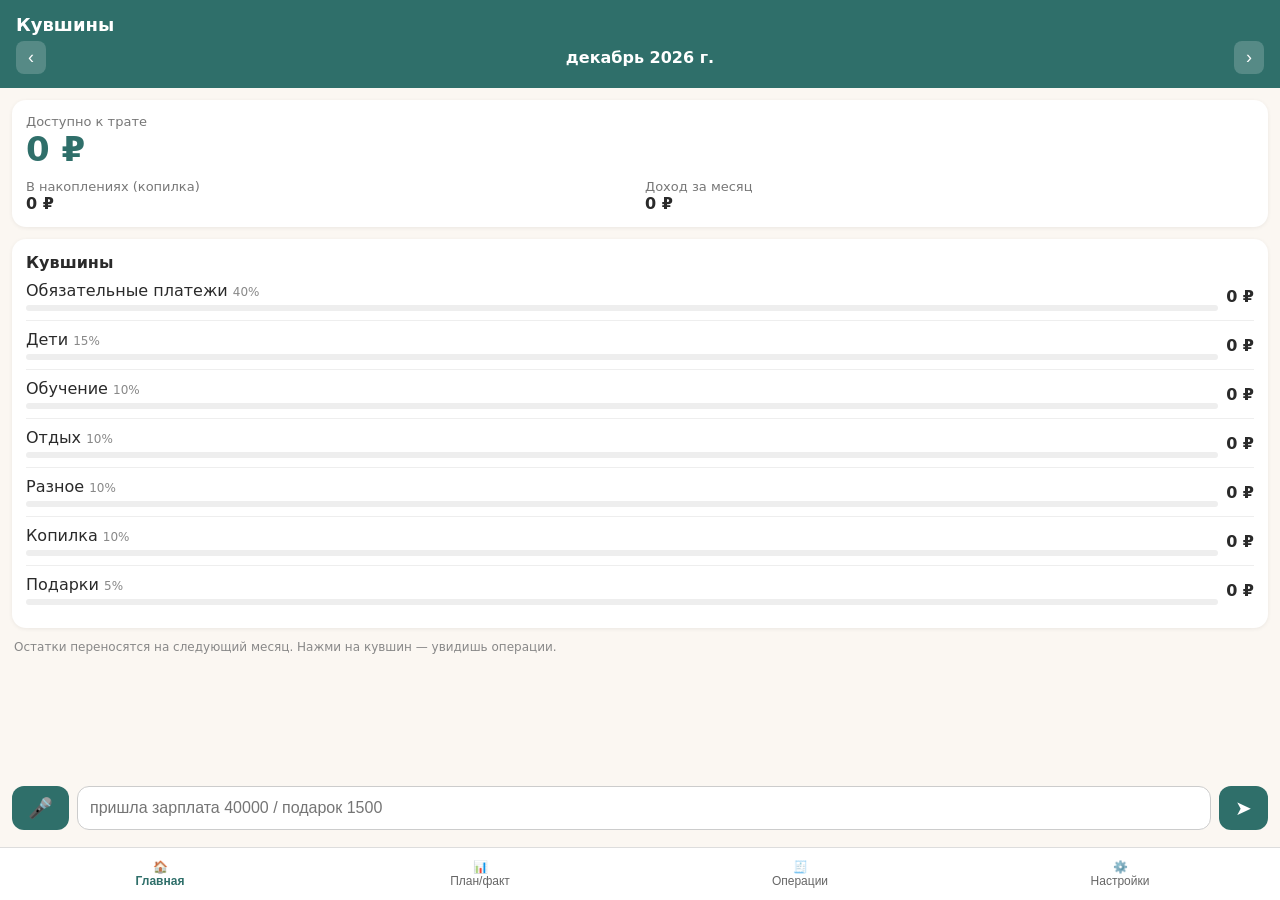
==== kuvshiny/index.html @ 6df821a7 "[agent] добавление: приложение Кувшины в /kuvshiny" ====
<!doctype html><html lang="ru"><head><meta charset="utf-8">
<meta name="viewport" content="width=device-width,initial-scale=1,viewport-fit=cover">
<meta name="theme-color" content="#2f6f6a"><link rel="manifest" href="manifest.json"><link rel="icon" href="icon.svg">
<title>Кувшины</title>
<style>
*{box-sizing:border-box}body{margin:0;font-family:system-ui,sans-serif;background:#fbf7f2;color:#2a2a2a;padding-bottom:150px}
header{background:#2f6f6a;color:#fff;padding:14px 16px}header h1{margin:0;font-size:18px}
.mon{display:flex;align-items:center;justify-content:space-between;margin-top:6px}.mon button{background:#ffffff30;color:#fff;border:0;border-radius:8px;padding:6px 12px;font-size:18px}
.card{background:#fff;border-radius:14px;margin:12px;padding:14px;box-shadow:0 1px 4px #0001}
.big{font-size:34px;font-weight:700}.lbl{color:#777;font-size:13px}.row{display:flex;justify-content:space-between;align-items:center;gap:8px;padding:9px 0;border-bottom:1px solid #eee}.row:last-child{border:0}
.neg{color:#c0392b}.pos{color:#2f6f6a}.two{display:flex;gap:10px}.two>div{flex:1}
.bar{height:6px;background:#eee;border-radius:3px;margin-top:5px;overflow:hidden}.bar i{display:block;height:100%;background:#2f6f6a}
nav{position:fixed;bottom:0;left:0;right:0;display:flex;background:#fff;border-top:1px solid #ddd;padding-bottom:env(safe-area-inset-bottom)}
nav button{flex:1;border:0;background:none;padding:12px 2px;font-size:12px;color:#666}nav button.on{color:#2f6f6a;font-weight:700}
.add{position:fixed;bottom:62px;left:0;right:0;display:flex;gap:8px;padding:8px 12px;background:#fbf7f2ee}
.add input{flex:1;padding:12px;border:1px solid #ccc;border-radius:12px;font-size:16px}.add button{border:0;border-radius:12px;padding:0 16px;font-size:20px;background:#2f6f6a;color:#fff}
.mic.rec{background:#c0392b}
input,select{font-size:16px;padding:9px;border:1px solid #ccc;border-radius:10px;width:100%}
.btn{background:#2f6f6a;color:#fff;border:0;border-radius:10px;padding:11px 16px;font-size:16px}.btn.g{background:#eee;color:#333}
.modal{position:fixed;inset:0;background:#0007;display:flex;align-items:flex-end;z-index:9}.modal>div{background:#fff;width:100%;border-radius:18px 18px 0 0;padding:16px;display:grid;gap:10px;max-height:90vh;overflow:auto}
.seg{display:flex;gap:6px}.seg button{flex:1}.small{font-size:12px;color:#888}.pct{width:70px;text-align:right}
.x{background:none;border:0;color:#c0392b;font-size:18px}
</style></head><body>
<header><h1>Кувшины</h1><div class="mon"><button onclick="mv(-1)">‹</button><b id="mname"></b><button onclick="mv(1)">›</button></div></header>
<main id="v"></main>
<div class="add"><button class="mic" id="mic" onclick="voice()">🎤</button><input id="q" placeholder="пришла зарплата 40000 / подарок 1500" onkeydown="if(event.key=='Enter')parse(this.value)"><button onclick="parse(q.value)">➤</button></div>
<nav id="nav"></nav><div id="m"></div>
<script>
const $=s=>document.querySelector(s);
const DEF={jars:[
{id:'must',name:'Обязательные платежи',pct:40,kw:['обязат','платеж','налог','коммунал','жкх','кредит','ипотек','связь','интернет']},
{id:'kids',name:'Дети',pct:15,kw:['дет','ребен','ребён','сын','дочь','школ','сад','кружок']},
{id:'learn',name:'Обучение',pct:10,kw:['обуч','курс','книг','учеб','вебинар']},
{id:'rest',name:'Отдых',pct:10,kw:['отдых','отпуск','кино','кафе','ресторан','поездк','путешеств']},
{id:'misc',name:'Разное',pct:10,kw:['разное','продукт','магазин','одежд','такси']},
{id:'piggy',name:'Копилка',pct:10,kw:['копилк','накоплен','отложи']},
{id:'gift',name:'Подарки',pct:5,kw:['подар','цвет','днюх','рожден']}],
sources:[{id:'s1',name:'Зарплата',planned:0},{id:'s2',name:'Фриланс',planned:0}],tx:[]};
let S=JSON.parse(localStorage.getItem('jars')||'null')||DEF;
const save=()=>localStorage.setItem('jars',JSON.stringify(S));
let tab='home',mo=new Date();mo.setDate(1);
const ym=d=>d.slice(0,7),cur=()=>mo.getFullYear()+'-'+String(mo.getMonth()+1).padStart(2,'0');
const f=n=>Math.round(n).toLocaleString('ru-RU')+' ₽';
const esc=s=>String(s||'').replace(/[&<>"]/g,c=>({'&':'&amp;','<':'&lt;','>':'&gt;','"':'&quot;'}[c]));
const jar=id=>S.jars.find(j=>j.id==id)||{name:'?'};
function mv(d){mo.setMonth(mo.getMonth()+d);render()}
function stats(){const m=cur(),r={};S.jars.forEach(j=>r[j.id]={bal:0,pin:0,out:0,planIn:0});
 S.tx.forEach(t=>{if(t.type=='in'){for(const k in t.alloc){if(!r[k])continue;r[k].bal+=t.alloc[k];if(ym(t.date)==m)r[k].pin+=t.alloc[k]}}
 else if(r[t.jar]){r[t.jar].bal-=t.amount;if(ym(t.date)==m)r[t.jar].out+=t.amount}});
 const pl=S.sources.reduce((a,s)=>a+(+s.planned||0),0);S.jars.forEach(j=>r[j.id].plan=pl*j.pct/100);
 r.plannedIncome=pl;return r}
function render(){$('#mname').textContent=mo.toLocaleDateString('ru-RU',{month:'long',year:'numeric'});
 $('#nav').innerHTML=[['home','🏠','Главная'],['pf','📊','План/факт'],['ops','🧾','Операции'],['set','⚙️','Настройки']].map(([k,i,t])=>`<button class="${tab==k?'on':''}" onclick="tab='${k}';render()">${i}<br>${t}</button>`).join('');
 $('#v').innerHTML=({home,pf,ops,set})[tab]()}
function home(){const s=stats();let av=0,sv=0;S.jars.forEach(j=>j.id=='piggy'?sv+=s[j.id].bal:av+=s[j.id].bal);
 const inc=S.tx.filter(t=>t.type=='in'&&ym(t.date)==cur()).reduce((a,t)=>a+t.amount,0);
 return `<div class="card"><div class="lbl">Доступно к трате</div><div class="big ${av<0?'neg':'pos'}">${f(av)}</div>
 <div class="two" style="margin-top:10px"><div><div class="lbl">В накоплениях (копилка)</div><b>${f(sv)}</b></div><div><div class="lbl">Доход за месяц</div><b>${f(inc)}</b></div></div></div>
 <div class="card"><b>Кувшины</b>${S.jars.map(j=>{const x=s[j.id],tot=x.bal+x.out;return `<div class="row" onclick="openJar('${j.id}')"><div style="flex:1">${esc(j.name)} <span class="small">${j.pct}%</span><div class="bar"><i style="width:${tot>0?Math.max(0,Math.min(100,x.bal/tot*100)):0}%"></i></div></div><b class="${x.bal<0?'neg':''}">${f(x.bal)}</b></div>`}).join('')}</div>
 <div class="small" style="margin:0 14px">Остатки переносятся на следующий месяц. Нажми на кувшин — увидишь операции.</div>`}
function pf(){const s=stats();let t={p:0,a:0,o:0};
 const rows=S.jars.map(j=>{const x=s[j.id];t.p+=x.plan;t.a+=x.pin;t.o+=x.out;return `<div class="row"><div style="flex:1"><b>${esc(j.name)}</b><div class="small">план ${f(x.plan)} · поступило ${f(x.pin)}</div><div class="bar"><i style="width:${x.pin>0?Math.min(100,x.out/x.pin*100):0}%;${x.out>x.pin?'background:#c0392b':''}"></i></div></div><div style="text-align:right"><div>потрачено</div><b class="${x.out>x.pin?'neg':''}">${f(x.out)}</b></div></div>`}).join('');
 const bySrc=S.sources.map(src=>{const a=S.tx.filter(t=>t.type=='in'&&t.source==src.id&&ym(t.date)==cur()).reduce((q,t)=>q+t.amount,0);return `<div class="row"><span>${esc(src.name)}</span><span class="small">план ${f(src.planned||0)}</span><b>${f(a)}</b></div>`}).join('');
 return `<div class="card"><b>Доходы: план и факт</b>${bySrc}<div class="row"><b>Итого</b><span class="small">план ${f(s.plannedIncome)}</span><b>${f(t.a)}</b></div></div><div class="card"><b>Кувшины: план и факт</b>${rows}<div class="row"><b>Итого потрачено</b><b>${f(t.o)}</b></div></div>
 <div class="small" style="margin:0 14px">План = плановый доход (в «Настройках») × процент кувшина.</div>`}
function opRow(t){const sg=t.type=='in'?'+':'−';return `<div class="row"><div style="flex:1"><b class="${t.type=='in'?'pos':''}">${sg}${f(t.amount)}</b> ${t.type=='in'?esc((S.sources.find(x=>x.id==t.source)||{}).name||''):esc(jar(t.jar).name)}<div class="small">${t.date} ${esc(t.note)}</div></div><button class="x" onclick="del('${t.id}')">✕</button></div>`}
function ops(){const l=S.tx.filter(t=>ym(t.date)==cur()).sort((a,b)=>b.date.localeCompare(a.date)||b.id.localeCompare(a.id));return `<div class="card">${l.map(opRow).join('')||'<div class="lbl">Операций за месяц нет. Напиши или скажи внизу.</div>'}</div>`}
function openJar(id){const l=S.tx.filter(t=>t.type=='out'&&t.jar==id).sort((a,b)=>b.date.localeCompare(a.date));$('#m').innerHTML=`<div class="modal" onclick="if(event.target==this)m.innerHTML=''"><div><b>${esc(jar(id).name)}</b>${l.map(opRow).join('')||'<div class="lbl">Расходов пока нет</div>'}<button class="btn g" onclick="m.innerHTML=''">Закрыть</button></div></div>`}
function del(id){if(!confirm('Удалить операцию?'))return;S.tx=S.tx.filter(t=>t.id!=id);save();m.innerHTML='';render()}
function set(){const sum=S.jars.reduce((a,j)=>a+(+j.pct||0),0);
 return `<div class="card"><b>Проценты по кувшинам</b><div class="small">Сумма: <b class="${sum==100?'pos':'neg'}">${sum}%</b> ${sum==100?'':'— должно быть 100'}. Меняются только для новых поступлений.</div>
 ${S.jars.map(j=>`<div class="row"><span>${esc(j.name)}</span><span><input class="pct" type="number" min="0" max="100" value="${j.pct}" onchange="setp('${j.id}',this.value)"> %</span></div>`).join('')}</div>
 <div class="card"><b>Источники дохода</b><div class="small">В поле справа — плановый доход в месяц (для «План»).</div>
 ${S.sources.map(s=>`<div class="row"><input value="${esc(s.name)}" onchange="srcn('${s.id}',this.value)"><input class="pct" style="width:100px" type="number" value="${s.planned||0}" onchange="srcp('${s.id}',this.value)"><button class="x" onclick="srcd('${s.id}')">✕</button></div>`).join('')}
 <button class="btn g" onclick="srca()">+ Источник</button></div>
 <div class="card"><b>Данные</b><div class="small">Хранятся только в телефоне. Сделай копию — на случай очистки браузера.</div><div class="two"><button class="btn g" onclick="exp()">Сохранить копию</button><button class="btn g" onclick="imp.click()">Загрузить</button></div><input id="imp" type="file" hidden onchange="impf(this.files[0])"></div>`}
function setp(id,v){S.jars.find(j=>j.id==id).pct=+v||0;save();render()}
function srcn(id,v){S.sources.find(s=>s.id==id).name=v;save()}
function srcp(id,v){S.sources.find(s=>s.id==id).planned=+v||0;save();render()}
function srcd(id){if(S.sources.length<2||!confirm('Удалить источник? Прошлые операции останутся.'))return;S.sources=S.sources.filter(s=>s.id!=id);save();render()}
function srca(){const n=prompt('Название источника');if(n){S.sources.push({id:'s'+Date.now(),name:n,planned:0});save();render()}}
function exp(){const a=document.createElement('a');a.href=URL.createObjectURL(new Blob([JSON.stringify(S)],{type:'application/json'}));a.download='kuvshiny-backup.json';a.click()}
function impf(fl){if(!fl)return;fl.text().then(t=>{try{const d=JSON.parse(t);if(d.jars&&d.tx){S=d;save();render()}}catch(e){alert('Файл не подходит')}})}
// ввод
function num(t){t=t.toLowerCase().replace(/(\d)[\s ](?=\d{3}\b)/g,'$1').replace(',','.');let m=t.match(/(\d+(?:\.\d+)?)\s*(тыс|к\b|k\b)?/);if(!m)return 0;let n=parseFloat(m[1]);if(m[2])n*=1000;return Math.round(n*100)/100}
function parse(text){text=(text||'').trim();if(!text)return;const l=text.toLowerCase(),amount=num(l);
 const isIn=/(пришл|получил|поступил|зарплат|аванс|доход|заработал|перевели|выплат)/.test(l);
 let src=S.sources.find(s=>l.includes(s.name.toLowerCase().slice(0,5)))||S.sources[0];
 let jr=S.jars.find(j=>j.kw&&j.kw.some(k=>l.includes(k)))||S.jars.find(j=>l.includes(j.name.toLowerCase().slice(0,5)))||S.jars.find(j=>j.id=='misc')||S.jars[0];
 let note=text.replace(/\d[\d\s.,]*(тыс[а-яё]*|₽|руб[а-яё]*|р(?![а-яё]))?/gi,'').trim();
 form({type:isIn?'in':'out',amount,source:src.id,jar:jr.id,note,date:new Date().toISOString().slice(0,10)})}
function form(t){$('#m').innerHTML=`<div class="modal"><div><b>Проверь и сохрани</b>
 <div class="seg"><button class="btn ${t.type=='out'?'':'g'}" onclick="T.type='out';form(T)">Расход</button><button class="btn ${t.type=='in'?'':'g'}" onclick="T.type='in';form(T)">Доход</button></div>
 <input id="fa" type="number" inputmode="decimal" placeholder="Сумма" value="${t.amount||''}" oninput="T.amount=+this.value">
 ${t.type=='in'?`<select onchange="T.source=this.value">${S.sources.map(s=>`<option value="${s.id}" ${s.id==t.source?'selected':''}>${esc(s.name)}</option>`).join('')}</select><div class="small">Сумма будет разделена по кувшинам по процентам.</div>`
 :`<select onchange="T.jar=this.value">${S.jars.map(j=>`<option value="${j.id}" ${j.id==t.jar?'selected':''}>${esc(j.name)}</option>`).join('')}</select>`}
 <input type="date" value="${t.date}" onchange="T.date=this.value"><input placeholder="Комментарий" value="${esc(t.note)}" oninput="T.note=this.value">
 <div class="two"><button class="btn g" onclick="m.innerHTML=''">Отмена</button><button class="btn" onclick="commit()">Сохранить</button></div></div></div>`;window.T=t}
function commit(){const t=T;if(!(t.amount>0)){alert('Укажи сумму');return}
 const sum=S.jars.reduce((a,j)=>a+j.pct,0)||1;
 if(t.type=='in'){t.alloc={};let rest=t.amount;S.jars.forEach((j,i)=>{const v=i==S.jars.length-1?rest:Math.round(t.amount*j.pct/sum*100)/100;t.alloc[j.id]=v;rest=Math.round((rest-v)*100)/100})}
 t.id=Date.now()+'';S.tx.push(t);save();m.innerHTML='';q.value='';tab='home';mo=new Date(t.date);mo.setDate(1);render()}
function voice(){const R=window.SpeechRecognition||window.webkitSpeechRecognition;if(!R){alert('Голосовой ввод не поддерживается. Нажми на поле и используй 🎤 на клавиатуре.');return}
 const r=new R();r.lang='ru-RU';$('#mic').classList.add('rec');r.onresult=e=>{q.value=e.results[0][0].transcript;parse(q.value)};r.onend=()=>$('#mic').classList.remove('rec');r.onerror=()=>$('#mic').classList.remove('rec');r.start()}
if('serviceWorker' in navigator)navigator.serviceWorker.register('sw.js');
render();
</script></body></html>
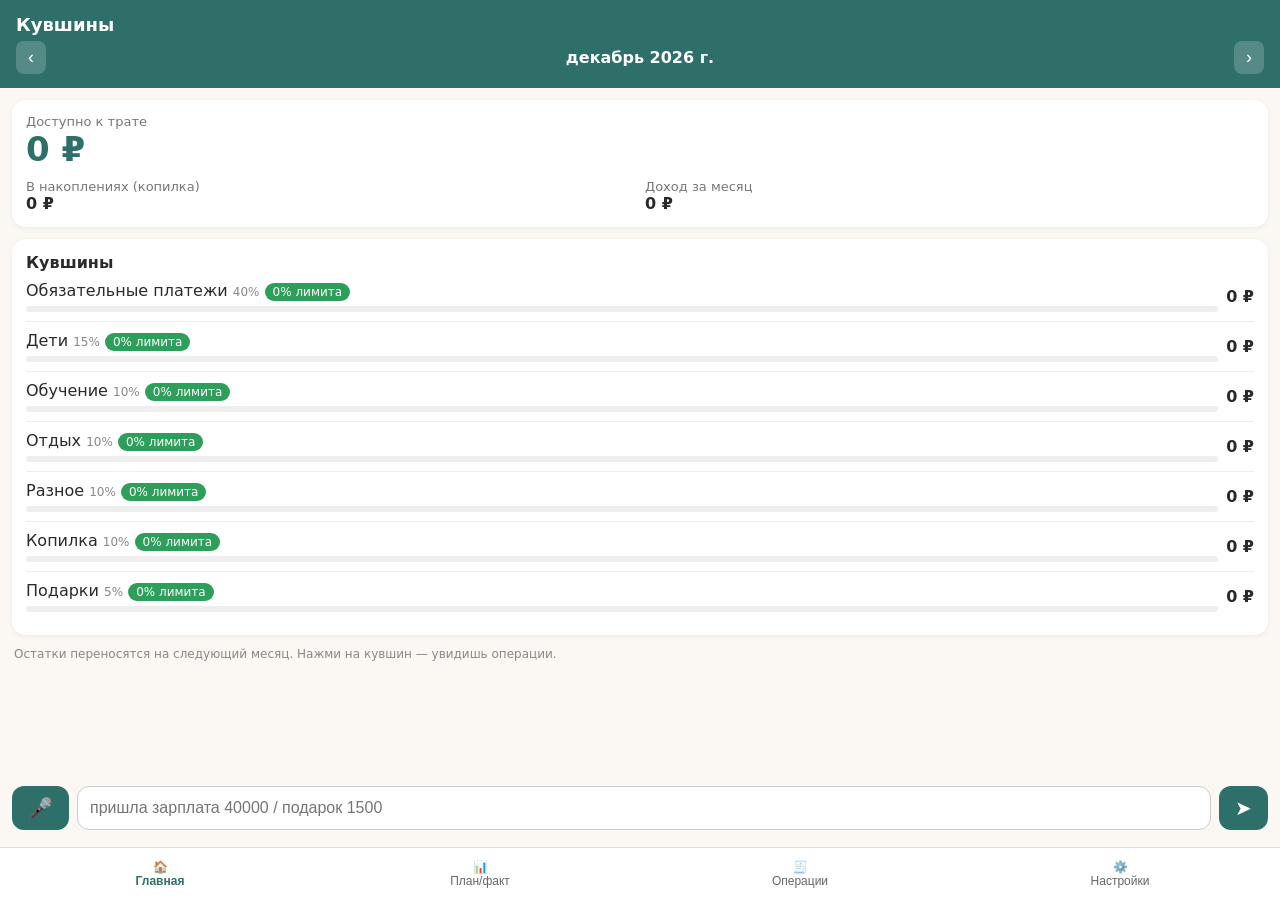
==== commit fd17f914: "[agent] правка: Кувшины — план в рублях, светофор" ====
--- a/kuvshiny/index.html
+++ b/kuvshiny/index.html
@@ -19,6 +19,7 @@
 .btn{background:#2f6f6a;color:#fff;border:0;border-radius:10px;padding:11px 16px;font-size:16px}.btn.g{background:#eee;color:#333}
 .modal{position:fixed;inset:0;background:#0007;display:flex;align-items:flex-end;z-index:9}.modal>div{background:#fff;width:100%;border-radius:18px 18px 0 0;padding:16px;display:grid;gap:10px;max-height:90vh;overflow:auto}
 .seg{display:flex;gap:6px}.seg button{flex:1}.small{font-size:12px;color:#888}.pct{width:70px;text-align:right}
+.tl{display:inline-block;padding:2px 8px;border-radius:10px;font-size:12px;color:#fff;background:#2e9e5b}.tl.o{background:#e69100}.tl.r{background:#c0392b}.pl{width:100px;text-align:right}
 .x{background:none;border:0;color:#c0392b;font-size:18px}
 </style></head><body>
 <header><h1>Кувшины</h1><div class="mon"><button onclick="mv(-1)">‹</button><b id="mname"></b><button onclick="mv(1)">›</button></div></header>
@@ -35,8 +36,8 @@
 {id:'misc',name:'Разное',pct:10,kw:['разное','продукт','магазин','одежд','такси']},
 {id:'piggy',name:'Копилка',pct:10,kw:['копилк','накоплен','отложи']},
 {id:'gift',name:'Подарки',pct:5,kw:['подар','цвет','днюх','рожден']}],
-sources:[{id:'s1',name:'Зарплата',planned:0},{id:'s2',name:'Фриланс',planned:0}],tx:[]};
-let S=JSON.parse(localStorage.getItem('jars')||'null')||DEF;
+plans:{},sources:[{id:'s1',name:'Зарплата',planned:0},{id:'s2',name:'Фриланс',planned:0}],tx:[]};
+let S=JSON.parse(localStorage.getItem('jars')||'null')||DEF;if(!S.plans)S.plans={};
 const save=()=>localStorage.setItem('jars',JSON.stringify(S));
 let tab='home',mo=new Date();mo.setDate(1);
 const ym=d=>d.slice(0,7),cur=()=>mo.getFullYear()+'-'+String(mo.getMonth()+1).padStart(2,'0');
@@ -47,8 +48,11 @@
 function stats(){const m=cur(),r={};S.jars.forEach(j=>r[j.id]={bal:0,pin:0,out:0,planIn:0});
  S.tx.forEach(t=>{if(t.type=='in'){for(const k in t.alloc){if(!r[k])continue;r[k].bal+=t.alloc[k];if(ym(t.date)==m)r[k].pin+=t.alloc[k]}}
  else if(r[t.jar]){r[t.jar].bal-=t.amount;if(ym(t.date)==m)r[t.jar].out+=t.amount}});
- const pl=S.sources.reduce((a,s)=>a+(+s.planned||0),0);S.jars.forEach(j=>r[j.id].plan=pl*j.pct/100);
+ const pl=S.sources.reduce((a,s)=>a+(+s.planned||0),0);S.jars.forEach(j=>r[j.id].plan=planFor(j.id));
  r.plannedIncome=pl;return r}
+function planFor(id){const ks=Object.keys(S.plans).filter(k=>k<=cur()&&S.plans[k][id]!=null).sort();return ks.length?+S.plans[ks[ks.length-1]][id]:0}
+function setPlan(id,v){(S.plans[cur()]=S.plans[cur()]||{})[id]=+v||0;save();render()}
+function light(x){const lim=x.pin,u=lim>0?x.out/lim:(x.out>0?9:0),c=u>1?'r':u>=0.8?'o':'';return {u,c,t:lim>0?Math.round(u*100)+'%':(x.out>0?'нет дохода':'0%')}}
 function render(){$('#mname').textContent=mo.toLocaleDateString('ru-RU',{month:'long',year:'numeric'});
  $('#nav').innerHTML=[['home','🏠','Главная'],['pf','📊','План/факт'],['ops','🧾','Операции'],['set','⚙️','Настройки']].map(([k,i,t])=>`<button class="${tab==k?'on':''}" onclick="tab='${k}';render()">${i}<br>${t}</button>`).join('');
  $('#v').innerHTML=({home,pf,ops,set})[tab]()}
@@ -56,13 +60,17 @@
  const inc=S.tx.filter(t=>t.type=='in'&&ym(t.date)==cur()).reduce((a,t)=>a+t.amount,0);
  return `<div class="card"><div class="lbl">Доступно к трате</div><div class="big ${av<0?'neg':'pos'}">${f(av)}</div>
  <div class="two" style="margin-top:10px"><div><div class="lbl">В накоплениях (копилка)</div><b>${f(sv)}</b></div><div><div class="lbl">Доход за месяц</div><b>${f(inc)}</b></div></div></div>
- <div class="card"><b>Кувшины</b>${S.jars.map(j=>{const x=s[j.id],tot=x.bal+x.out;return `<div class="row" onclick="openJar('${j.id}')"><div style="flex:1">${esc(j.name)} <span class="small">${j.pct}%</span><div class="bar"><i style="width:${tot>0?Math.max(0,Math.min(100,x.bal/tot*100)):0}%"></i></div></div><b class="${x.bal<0?'neg':''}">${f(x.bal)}</b></div>`}).join('')}</div>
+ <div class="card"><b>Кувшины</b>${S.jars.map(j=>{const x=s[j.id],tot=x.bal+x.out;return `<div class="row" onclick="openJar('${j.id}')"><div style="flex:1">${esc(j.name)} <span class="small">${j.pct}%</span> <span class="tl ${light(x).c}">${light(x).t} лимита</span><div class="bar"><i style="width:${tot>0?Math.max(0,Math.min(100,x.bal/tot*100)):0}%"></i></div></div><b class="${x.bal<0?'neg':''}">${f(x.bal)}</b></div>`}).join('')}</div>
  <div class="small" style="margin:0 14px">Остатки переносятся на следующий месяц. Нажми на кувшин — увидишь операции.</div>`}
 function pf(){const s=stats();let t={p:0,a:0,o:0};
- const rows=S.jars.map(j=>{const x=s[j.id];t.p+=x.plan;t.a+=x.pin;t.o+=x.out;return `<div class="row"><div style="flex:1"><b>${esc(j.name)}</b><div class="small">план ${f(x.plan)} · поступило ${f(x.pin)}</div><div class="bar"><i style="width:${x.pin>0?Math.min(100,x.out/x.pin*100):0}%;${x.out>x.pin?'background:#c0392b':''}"></i></div></div><div style="text-align:right"><div>потрачено</div><b class="${x.out>x.pin?'neg':''}">${f(x.out)}</b></div></div>`}).join('');
+ const rows=S.jars.map(j=>{const x=s[j.id],l=light(x);t.p+=x.plan;t.a+=x.pin;t.o+=x.out;const bal=x.plan-x.out;return `<div class="row" style="flex-wrap:wrap"><div style="flex:1;min-width:140px"><b>${esc(j.name)}</b> <span class="tl ${l.c}">${l.t} лимита</span><div class="small">лимит по % (${j.pct}%): ${f(x.pin)}</div><div class="bar"><i style="width:${Math.min(100,l.u*100)}%;${l.c=='r'?'background:#c0392b':l.c=='o'?'background:#e69100':''}"></i></div></div>
+ <div style="text-align:right"><div class="small">план, ₽</div><input class="pl" type="number" inputmode="decimal" value="${x.plan||''}" placeholder="0" onchange="setPlan('${j.id}',this.value)"></div>
+ <div style="text-align:right;min-width:78px"><div class="small">факт</div><b>${f(x.out)}</b></div>
+ <div style="text-align:right;min-width:78px"><div class="small">баланс</div>${x.plan?`<b class="${bal<0?'neg':'pos'}">${f(bal)}</b>`:'<b class="small">нет плана</b>'}</div></div>`}).join('');
  const bySrc=S.sources.map(src=>{const a=S.tx.filter(t=>t.type=='in'&&t.source==src.id&&ym(t.date)==cur()).reduce((q,t)=>q+t.amount,0);return `<div class="row"><span>${esc(src.name)}</span><span class="small">план ${f(src.planned||0)}</span><b>${f(a)}</b></div>`}).join('');
- return `<div class="card"><b>Доходы: план и факт</b>${bySrc}<div class="row"><b>Итого</b><span class="small">план ${f(s.plannedIncome)}</span><b>${f(t.a)}</b></div></div><div class="card"><b>Кувшины: план и факт</b>${rows}<div class="row"><b>Итого потрачено</b><b>${f(t.o)}</b></div></div>
- <div class="small" style="margin:0 14px">План = плановый доход (в «Настройках») × процент кувшина.</div>`}
+ const tb=t.p-t.o;
+ return `<div class="card"><b>Доходы: план и факт</b>${bySrc}<div class="row"><b>Итого</b><span class="small">план ${f(s.plannedIncome)}</span><b>${f(t.a)}</b></div></div><div class="card"><b>Расходы: план, факт, баланс</b>${rows}<div class="row"><b>Итого</b><span class="small">план ${f(t.p)}</span><span>факт <b>${f(t.o)}</b></span><b class="${tb<0?'neg':'pos'}">${f(tb)}</b></div></div>
+ <div class="small" style="margin:0 14px">План расходов вводишь сама в рублях, он копируется на следующие месяцы. Светофор: лимит категории = процент от дохода, реально поступившего за месяц. До 80% зелёный, 80–100% оранжевый, выше 100% красный.</div>`}
 function opRow(t){const sg=t.type=='in'?'+':'−';return `<div class="row"><div style="flex:1"><b class="${t.type=='in'?'pos':''}">${sg}${f(t.amount)}</b> ${t.type=='in'?esc((S.sources.find(x=>x.id==t.source)||{}).name||''):esc(jar(t.jar).name)}<div class="small">${t.date} ${esc(t.note)}</div></div><button class="x" onclick="del('${t.id}')">✕</button></div>`}
 function ops(){const l=S.tx.filter(t=>ym(t.date)==cur()).sort((a,b)=>b.date.localeCompare(a.date)||b.id.localeCompare(a.id));return `<div class="card">${l.map(opRow).join('')||'<div class="lbl">Операций за месяц нет. Напиши или скажи внизу.</div>'}</div>`}
 function openJar(id){const l=S.tx.filter(t=>t.type=='out'&&t.jar==id).sort((a,b)=>b.date.localeCompare(a.date));$('#m').innerHTML=`<div class="modal" onclick="if(event.target==this)m.innerHTML=''"><div><b>${esc(jar(id).name)}</b>${l.map(opRow).join('')||'<div class="lbl">Расходов пока нет</div>'}<button class="btn g" onclick="m.innerHTML=''">Закрыть</button></div></div>`}
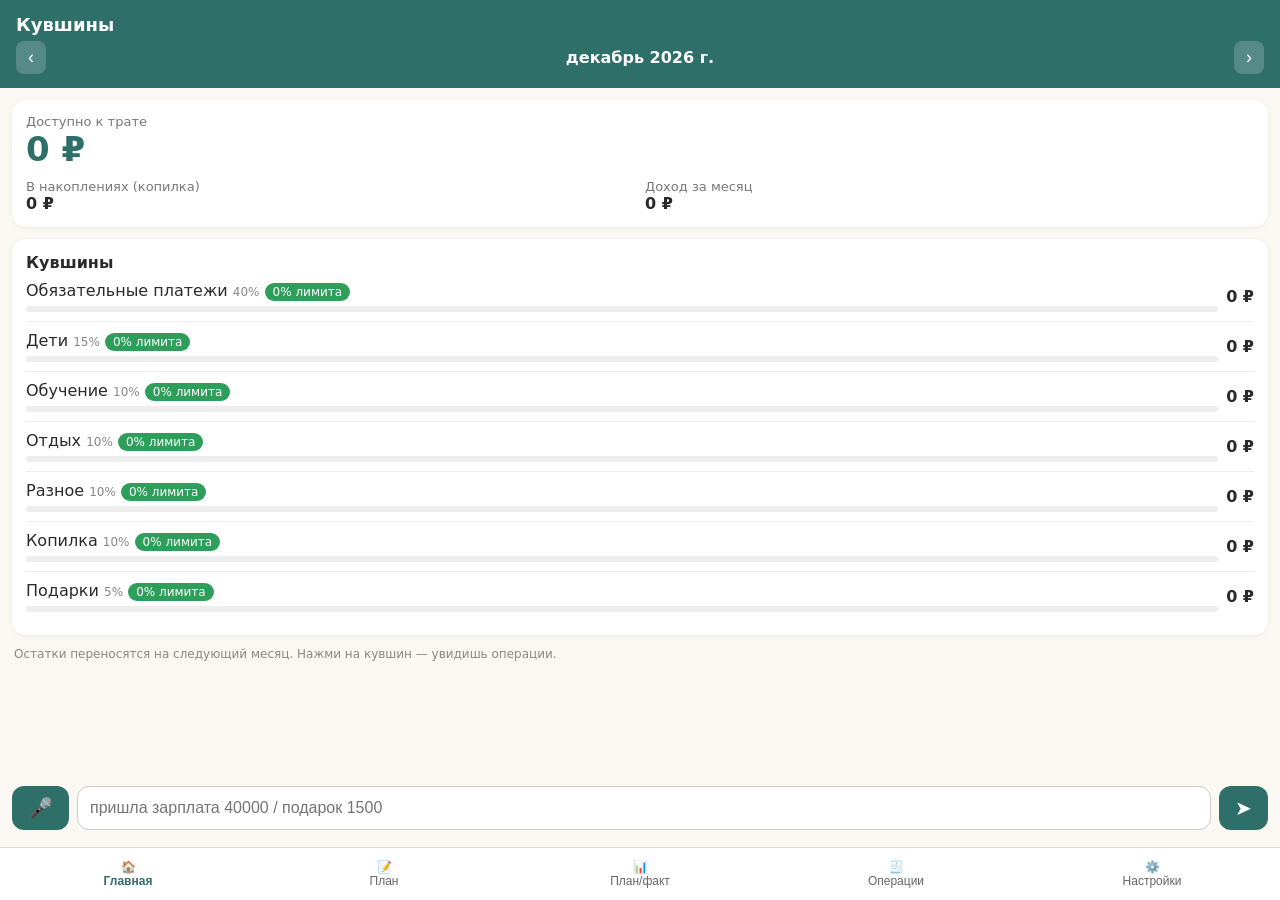
==== commit 2365576c: "[agent] правка: Кувшины — вкладка План" ====
--- a/kuvshiny/index.html
+++ b/kuvshiny/index.html
@@ -37,7 +37,9 @@
 {id:'piggy',name:'Копилка',pct:10,kw:['копилк','накоплен','отложи']},
 {id:'gift',name:'Подарки',pct:5,kw:['подар','цвет','днюх','рожден']}],
 plans:{},sources:[{id:'s1',name:'Зарплата',planned:0},{id:'s2',name:'Фриланс',planned:0}],tx:[]};
-let S=JSON.parse(localStorage.getItem('jars')||'null')||DEF;if(!S.plans)S.plans={};
+let S=JSON.parse(localStorage.getItem('jars')||'null')||DEF;if(!S.plans)S.plans={};if(!S.items)S.items=[];
+if(!S.mig){for(const mk in S.plans)for(const id in S.plans[mk])if(+S.plans[mk][id]>0)S.items.push({id:'m'+mk+id,month:mk,name:'План (введён ранее)',amount:+S.plans[mk][id],jar:id});S.mig=1;localStorage.setItem('jars',JSON.stringify(S))}
+const EX={learn:['репетитор','урок','занят'],kids:['репетитор ребен','подгузник','игрушк'],must:['аренд','страховк','телефон','свет','газ','вода'],rest:['театр','экскурс','отель'],misc:['лекарств','аптек','ремонт','стрижк'],gift:['подарок']};
 const save=()=>localStorage.setItem('jars',JSON.stringify(S));
 let tab='home',mo=new Date();mo.setDate(1);
 const ym=d=>d.slice(0,7),cur=()=>mo.getFullYear()+'-'+String(mo.getMonth()+1).padStart(2,'0');
@@ -50,12 +52,12 @@
  else if(r[t.jar]){r[t.jar].bal-=t.amount;if(ym(t.date)==m)r[t.jar].out+=t.amount}});
  const pl=S.sources.reduce((a,s)=>a+(+s.planned||0),0);S.jars.forEach(j=>r[j.id].plan=planFor(j.id));
  r.plannedIncome=pl;return r}
-function planFor(id){const ks=Object.keys(S.plans).filter(k=>k<=cur()&&S.plans[k][id]!=null).sort();return ks.length?+S.plans[ks[ks.length-1]][id]:0}
+function planFor(id){return S.items.filter(i=>i.month==cur()&&i.jar==id).reduce((a,i)=>a+i.amount,0)}
 function setPlan(id,v){(S.plans[cur()]=S.plans[cur()]||{})[id]=+v||0;save();render()}
 function light(x){const lim=x.pin,u=lim>0?x.out/lim:(x.out>0?9:0),c=u>1?'r':u>=0.8?'o':'';return {u,c,t:lim>0?Math.round(u*100)+'%':(x.out>0?'нет дохода':'0%')}}
 function render(){$('#mname').textContent=mo.toLocaleDateString('ru-RU',{month:'long',year:'numeric'});
- $('#nav').innerHTML=[['home','🏠','Главная'],['pf','📊','План/факт'],['ops','🧾','Операции'],['set','⚙️','Настройки']].map(([k,i,t])=>`<button class="${tab==k?'on':''}" onclick="tab='${k}';render()">${i}<br>${t}</button>`).join('');
- $('#v').innerHTML=({home,pf,ops,set})[tab]()}
+ $('#nav').innerHTML=[['home','🏠','Главная'],['plan','📝','План'],['pf','📊','План/факт'],['ops','🧾','Операции'],['set','⚙️','Настройки']].map(([k,i,t])=>`<button class="${tab==k?'on':''}" onclick="tab='${k}';render()">${i}<br>${t}</button>`).join('');
+ $('#v').innerHTML=({home,plan,pf,ops,set})[tab]()}
 function home(){const s=stats();let av=0,sv=0;S.jars.forEach(j=>j.id=='piggy'?sv+=s[j.id].bal:av+=s[j.id].bal);
  const inc=S.tx.filter(t=>t.type=='in'&&ym(t.date)==cur()).reduce((a,t)=>a+t.amount,0);
  return `<div class="card"><div class="lbl">Доступно к трате</div><div class="big ${av<0?'neg':'pos'}">${f(av)}</div>
@@ -64,13 +66,25 @@
  <div class="small" style="margin:0 14px">Остатки переносятся на следующий месяц. Нажми на кувшин — увидишь операции.</div>`}
 function pf(){const s=stats();let t={p:0,a:0,o:0};
  const rows=S.jars.map(j=>{const x=s[j.id],l=light(x);t.p+=x.plan;t.a+=x.pin;t.o+=x.out;const bal=x.plan-x.out;return `<div class="row" style="flex-wrap:wrap"><div style="flex:1;min-width:140px"><b>${esc(j.name)}</b> <span class="tl ${l.c}">${l.t} лимита</span><div class="small">лимит по % (${j.pct}%): ${f(x.pin)}</div><div class="bar"><i style="width:${Math.min(100,l.u*100)}%;${l.c=='r'?'background:#c0392b':l.c=='o'?'background:#e69100':''}"></i></div></div>
- <div style="text-align:right"><div class="small">план, ₽</div><input class="pl" type="number" inputmode="decimal" value="${x.plan||''}" placeholder="0" onchange="setPlan('${j.id}',this.value)"></div>
+ <div style="text-align:right"><div class="small">план</div><b>${f(x.plan)}</b></div>
  <div style="text-align:right;min-width:78px"><div class="small">факт</div><b>${f(x.out)}</b></div>
  <div style="text-align:right;min-width:78px"><div class="small">баланс</div>${x.plan?`<b class="${bal<0?'neg':'pos'}">${f(bal)}</b>`:'<b class="small">нет плана</b>'}</div></div>`}).join('');
  const bySrc=S.sources.map(src=>{const a=S.tx.filter(t=>t.type=='in'&&t.source==src.id&&ym(t.date)==cur()).reduce((q,t)=>q+t.amount,0);return `<div class="row"><span>${esc(src.name)}</span><span class="small">план ${f(src.planned||0)}</span><b>${f(a)}</b></div>`}).join('');
  const tb=t.p-t.o;
  return `<div class="card"><b>Доходы: план и факт</b>${bySrc}<div class="row"><b>Итого</b><span class="small">план ${f(s.plannedIncome)}</span><b>${f(t.a)}</b></div></div><div class="card"><b>Расходы: план, факт, баланс</b>${rows}<div class="row"><b>Итого</b><span class="small">план ${f(t.p)}</span><span>факт <b>${f(t.o)}</b></span><b class="${tb<0?'neg':'pos'}">${f(tb)}</b></div></div>
- <div class="small" style="margin:0 14px">План расходов вводишь сама в рублях, он копируется на следующие месяцы. Светофор: лимит категории = процент от дохода, реально поступившего за месяц. До 80% зелёный, 80–100% оранжевый, выше 100% красный.</div>`}
+ <div class="small" style="margin:0 14px">План собирается на вкладке «План» из твоих пунктов. Светофор: лимит категории = процент от дохода, реально поступившего за месяц. До 80% зелёный, 80–100% оранжевый, выше 100% красный.</div>`}
+function guess(l){l=l.toLowerCase();return (S.jars.find(j=>(j.kw||[]).concat(EX[j.id]||[]).some(k=>l.includes(k)))||S.jars.find(j=>j.id=='misc')||S.jars[0]).id}
+function addItem(){const n=$('#pn').value.trim(),a=+$('#pa').value;if(!n||!(a>0)){alert('Напиши, что планируешь, и сумму');return}
+ S.items.push({id:'i'+Date.now(),month:cur(),name:n,amount:a,jar:guess(n)});save();render()}
+function itC(id,v){S.items.find(i=>i.id==id).jar=v;save();render()}
+function itD(id){S.items=S.items.filter(i=>i.id!=id);save();render()}
+function itA(id,v){S.items.find(i=>i.id==id).amount=+v||0;save();render()}
+function copyPrev(){const d=new Date(mo);d.setMonth(d.getMonth()-1);const pm=d.getFullYear()+'-'+String(d.getMonth()+1).padStart(2,'0');const l=S.items.filter(i=>i.month==pm);if(!l.length){alert('В прошлом месяце плана нет');return}if(!confirm('Скопировать '+l.length+' пунктов из прошлого месяца?'))return;l.forEach((i,k)=>S.items.push({...i,id:'i'+Date.now()+k,month:cur()}));save();render()}
+function plan(){const l=S.items.filter(i=>i.month==cur()),tot=l.reduce((a,i)=>a+i.amount,0);
+ const g=S.jars.map(j=>{const it=l.filter(i=>i.jar==j.id);if(!it.length)return '';return `<div class="card"><div class="row"><b>${esc(j.name)}</b><b>${f(it.reduce((a,i)=>a+i.amount,0))}</b></div>${it.map(i=>`<div class="row"><span style="flex:1">${esc(i.name)}</span><input class="pl" type="number" value="${i.amount}" onchange="itA('${i.id}',this.value)"><select style="width:110px" onchange="itC('${i.id}',this.value)">${S.jars.map(q=>`<option value="${q.id}" ${q.id==i.jar?'selected':''}>${esc(q.name)}</option>`).join('')}</select><button class="x" onclick="itD('${i.id}')">✕</button></div>`).join('')}</div>`}).join('');
+ return `<div class="card"><b>Что планирую в этом месяце</b><div class="small">Впиши пункт и сумму, например «репетитор» 8000. Категорию подберу сам, её можно поменять.</div>
+ <input id="pn" placeholder="Что купить / оплатить" style="margin-top:8px"><div class="two" style="margin-top:8px"><input id="pa" type="number" inputmode="decimal" placeholder="Сумма, ₽"><button class="btn" onclick="addItem()">Добавить</button></div>
+ <button class="btn g" style="margin-top:8px" onclick="copyPrev()">Скопировать из прошлого месяца</button></div>${g}<div class="card"><div class="row"><b>Всего запланировано</b><b>${f(tot)}</b></div></div>`}
 function opRow(t){const sg=t.type=='in'?'+':'−';return `<div class="row"><div style="flex:1"><b class="${t.type=='in'?'pos':''}">${sg}${f(t.amount)}</b> ${t.type=='in'?esc((S.sources.find(x=>x.id==t.source)||{}).name||''):esc(jar(t.jar).name)}<div class="small">${t.date} ${esc(t.note)}</div></div><button class="x" onclick="del('${t.id}')">✕</button></div>`}
 function ops(){const l=S.tx.filter(t=>ym(t.date)==cur()).sort((a,b)=>b.date.localeCompare(a.date)||b.id.localeCompare(a.id));return `<div class="card">${l.map(opRow).join('')||'<div class="lbl">Операций за месяц нет. Напиши или скажи внизу.</div>'}</div>`}
 function openJar(id){const l=S.tx.filter(t=>t.type=='out'&&t.jar==id).sort((a,b)=>b.date.localeCompare(a.date));$('#m').innerHTML=`<div class="modal" onclick="if(event.target==this)m.innerHTML=''"><div><b>${esc(jar(id).name)}</b>${l.map(opRow).join('')||'<div class="lbl">Расходов пока нет</div>'}<button class="btn g" onclick="m.innerHTML=''">Закрыть</button></div></div>`}
